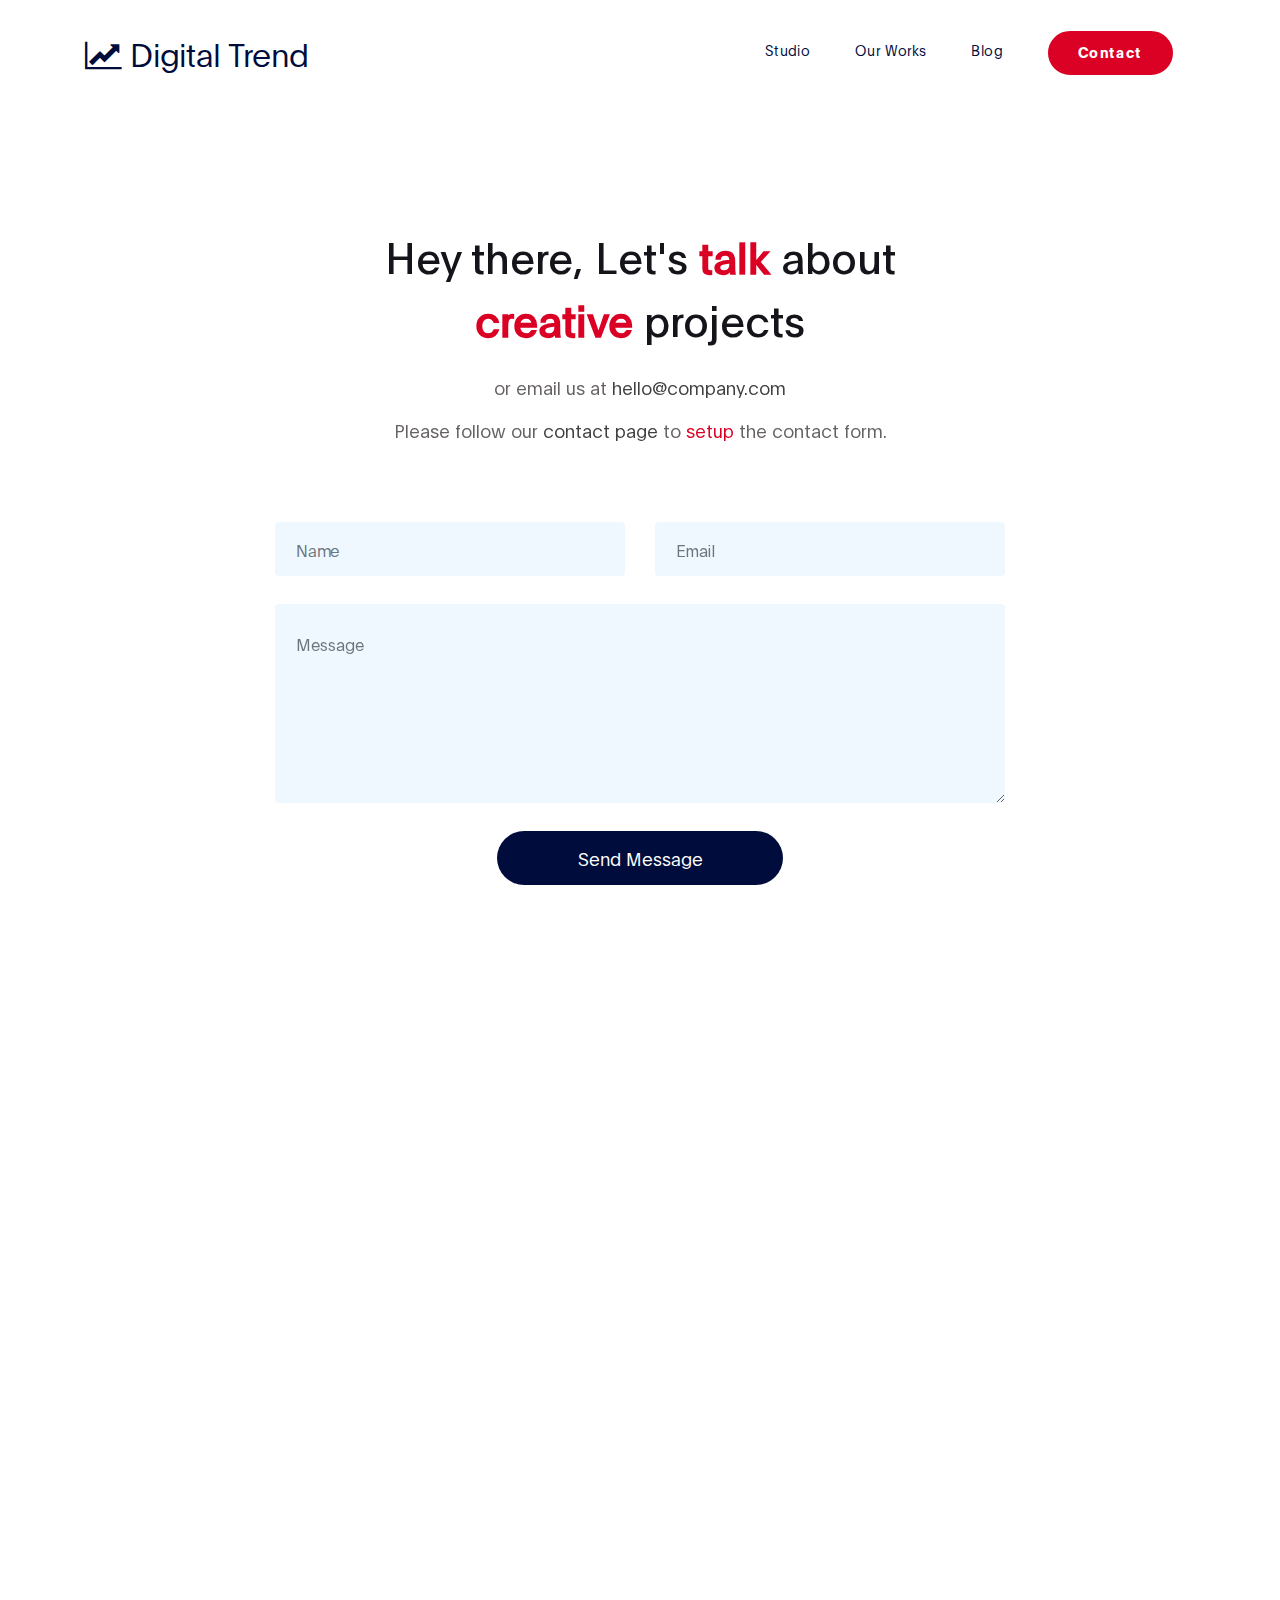
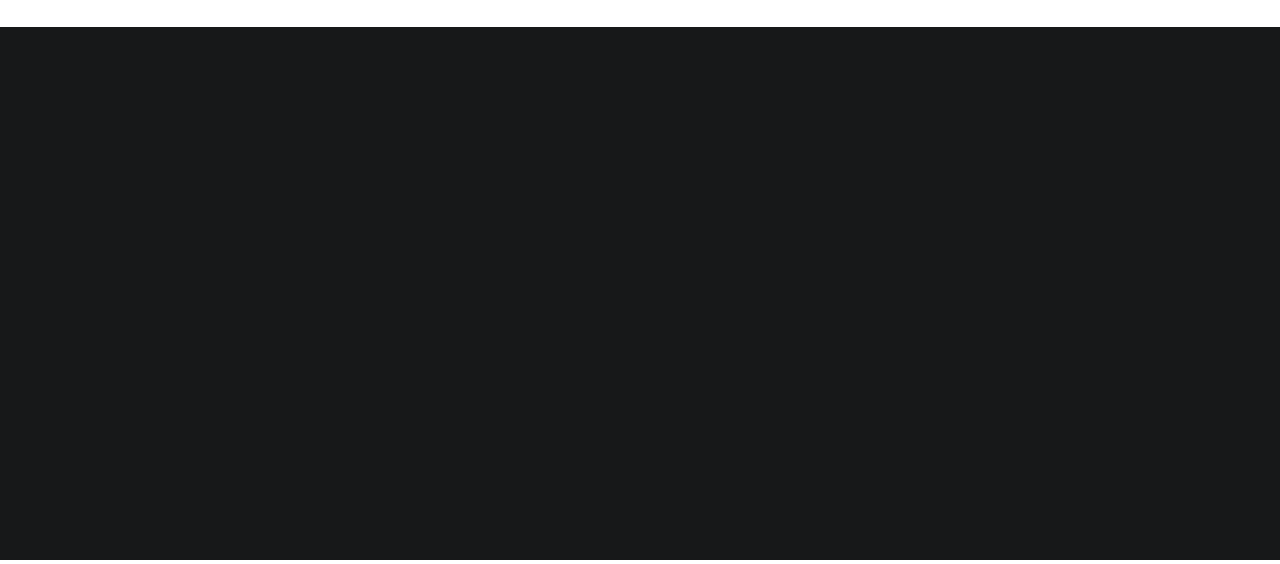
==== contact.html @ 19861da8 "Added updated template" ====
<!DOCTYPE html>
<html lang="en">
<head>

     <title>Digital Trend Contact</title>
<!--

DIGITAL TREND

https://templatemo.com/tm-538-digital-trend

-->
     <meta charset="UTF-8">
     <meta http-equiv="X-UA-Compatible" content="IE=Edge">
     <meta name="description" content="">
     <meta name="keywords" content="">
     <meta name="author" content="">
     <meta name="viewport" content="width=device-width, initial-scale=1, maximum-scale=1">

     <link rel="stylesheet" href="css/bootstrap.min.css">
     <link rel="stylesheet" href="css/font-awesome.min.css">
     <link rel="stylesheet" href="css/aos.css">
     <link rel="stylesheet" href="css/owl.carousel.min.css">
     <link rel="stylesheet" href="css/owl.theme.default.min.css">

     <!-- MAIN CSS -->
     <link rel="stylesheet" href="css/templatemo-digital-trend.css">

</head>
<body>

     <!-- MENU BAR -->
    <nav class="navbar navbar-expand-lg position-absolute">
        <div class="container">
          <a class="navbar-brand" href="index.html">
              <i class="fa fa-line-chart"></i>
              Digital Trend
            </a>

            <button class="navbar-toggler" type="button" data-toggle="collapse" data-target="#navbarNav" aria-controls="navbarNav" aria-expanded="false"
                aria-label="Toggle navigation">
                <span class="navbar-toggler-icon"></span>
            </button>

            <div class="collapse navbar-collapse" id="navbarNav">
                <ul class="navbar-nav ml-auto">
                    <li class="nav-item">
                        <a href="index.html#about" class="nav-link">Studio</a>
                    </li>
                    <li class="nav-item">
                        <a href="index.html#project" class="nav-link">Our Works</a>
                    </li>
                    <li class="nav-item">
                        <a href="blog.html" class="nav-link">Blog</a>
                    </li>
                    <li class="nav-item">
                        <a href="contact.html" class="nav-link active contact">Contact</a>
                    </li>
                </ul>
            </div>
        </div>
    </nav>


     <!-- CONTACT -->
     <section class="contact section-padding">
          <div class="container">
               <div class="row">

                    <div class="col-lg-6 mx-auto col-md-7 col-12 py-5 mt-5 text-center" data-aos="fade-up">

                      <h1 class="mb-4">Hey there, Let's <strong>talk</strong> about <strong>creative</strong> projects</h1>

                      <p>or email us at <a href="mailto:hello@company.com">hello@company.com</a></p>
                      <p>Please follow our <a rel="nofollow" href="https://templatemo.com/contact">contact page</a> to <strong>setup</strong> the contact form.</p>
                    </div>

                    <div class="col-lg-8 mx-auto col-md-10 col-12">
                    
                    <!-- Follow https://templatemo.com/contact page to setup your own contact form -->
                    
                      <form action="#" method="post" class="contact-form" data-aos="fade-up" data-aos-delay="300" role="form">
                        <div class="row">
                          <div class="col-lg-6 col-12">
                            <input type="text" class="form-control" name="name" placeholder="Name">
                          </div>

                          <div class="col-lg-6 col-12">
                            <input type="email" class="form-control" name="email" placeholder="Email">
                          </div>

                          <div class="col-lg-12 col-12">
                            <textarea class="form-control" rows="6" name="message" placeholder="Message"></textarea>
                          </div>

                          <div class="col-lg-5 mx-auto col-7">
                            <button type="submit" class="form-control" id="submit-button" name="submit">Send Message</button>
                          </div>
                        </div>

                      </form>
                    </div>

               </div>
          </div>
     </section>

<!-- How to change your own map point
	1. Go to Google Maps
	2. Click on your location point
	3. Click "Share" and choose "Embed map" tab
	4. Copy only URL and paste it within the src="" field below
-->
     <div class="google-map" data-aos="zoom-in">
       <iframe src="https://www.google.com/maps/embed?pb=!1m18!1m12!1m3!1d11196.961132529668!2d-43.38581128725845!3d-23.011063013218724!2m3!1f0!2f0!3f0!3m2!1i1024!2i768!4f13.1!3m3!1m2!1s0x9bdb695cd967b7%3A0x171cdd035a6a9d84!2sAv.%20L%C3%BAcio%20Costa%20-%20Barra%20da%20Tijuca%2C%20Rio%20de%20Janeiro%20-%20RJ%2C%20Brazil!5e0!3m2!1sen!2sth!4v1568649412152!5m2!1sen!2sth" width="1920" height="600" frameborder="0" style="border:0;" allowfullscreen=""></iframe>
     </div>


    <footer class="site-footer">
      <div class="container">
        <div class="row">

          <div class="col-lg-5 mx-lg-auto col-md-8 col-10">
            <h1 class="text-white" data-aos="fade-up" data-aos-delay="100">We make creative <strong>brands</strong> only.</h1>
          </div>

          <div class="col-lg-3 col-md-6 col-12" data-aos="fade-up" data-aos-delay="200">
            <h4 class="my-4">Contact Info</h4>

            <p class="mb-1">
              <i class="fa fa-phone mr-2 footer-icon"></i> 
              +99 080 070 4224
            </p>

            <p>
              <a href="#">
                <i class="fa fa-envelope mr-2 footer-icon"></i>
                hello@company.com
              </a>
            </p>
          </div>

          <div class="col-lg-3 col-md-6 col-12" data-aos="fade-up" data-aos-delay="300">
            <h4 class="my-4">Our Studio</h4>

            <p class="mb-1">
              <i class="fa fa-home mr-2 footer-icon"></i> 
              Av. Lúcio Costa - Barra da Tijuca, Rio de Janeiro - RJ, Brazil
            </p>
          </div>

          <div class="col-lg-4 mx-lg-auto text-center col-md-8 col-12" data-aos="fade-up" data-aos-delay="400">
            <p class="copyright-text">Copyright &copy; 2020 Your Company
            <br>
            <a rel="nofollow noopener" href="https://templatemo.com">Design: TemplateMo</a></p>
          </div>

          <div class="col-lg-4 mx-lg-auto col-md-6 col-12" data-aos="fade-up" data-aos-delay="500">
            
            <ul class="footer-link">
              <li><a href="#">Stories</a></li>
              <li><a href="#">Work with us</a></li>
              <li><a href="#">Privacy</a></li>
            </ul>
          </div>

          <div class="col-lg-3 mx-lg-auto col-md-6 col-12" data-aos="fade-up" data-aos-delay="600">
            <ul class="social-icon">
              <li><a href="#" class="fa fa-instagram"></a></li>
              <li><a href="#" class="fa fa-twitter"></a></li>
              <li><a href="#" class="fa fa-dribbble"></a></li>
              <li><a href="#" class="fa fa-behance"></a></li>
            </ul>
          </div>

        </div>
      </div>
    </footer>


     <!-- SCRIPTS -->
     <script src="js/jquery.min.js"></script>
     <script src="js/bootstrap.min.js"></script>
     <script src="js/aos.js"></script>
     <script src="js/owl.carousel.min.js"></script>
     <script src="js/custom.js"></script>

</body>
</html>
---- css/templatemo-digital-trend.css ----
/*

DIGITAL TREND

https://templatemo.com/tm-538-digital-trend

*/

@font-face {
  font-family: "Plain-Regular";
  src: url("../fonts/Plain-Regular.woff2") format("woff2"),
    url("../fonts/Plain-Regular.woff") format("woff");
  font-weight: normal;
  font-style: normal;
}

@font-face {
  font-family: "Plain-Light";
  src: url("../fonts/Plain-Light.woff2") format("woff2"),
    url("../fonts/Plain-Light.woff") format("woff");
  font-weight: bold;
  font-style: normal;
}

@font-face {
  font-family: "Plain-Bold";
  src: url("../fonts/Plain-Bold.woff2") format("woff2"),
    url("../fonts/Plain-Bold.woff") format("woff");
  font-weight: bold;
  font-style: normal;
}

:root {
  --primary-color: #000c3c;
  /* --secondary-color: #f1c111; */
  --secondary-color: #db0124;
  --white-color: #ffffff;
  --dark-color: #171819;
  --project-bg: #f0f8ff;
  --menu-bg: #130a44;

  --title-color: #15141a;
  --gray-color: #909090;
  --link-color: #404040;
  --p-color: #666262;

  --base-font-family: "Plain-Light", sans-serif;
  --title-font-family: "Plain-Regular", sans-serif;
  --font-bold-family: "Plain-Bold", sans-serif;
  --font-weight-bold: bold;

  --h1-font-size: 42px;
  --h2-font-size: 32px;
  --h3-font-size: 24px;
  --p-font-size: 18px;
  --base-font-size: 16px;
  --menu-font-size: 14px;

  --border-radius-large: 100px;
  --border-radius-small: 5px;
}

body {
  background: var(--white-color);
  font-family: var(--base-font-family);
}

/*---------------------------------------
     TYPOGRAPHY              
  -----------------------------------------*/

h1,
h2,
h3,
h4,
h5,
h6 {
  font-family: var(--title-font-family);
  line-height: inherit;
}

h1 {
  color: var(--title-color);
  font-size: var(--h1-font-size);
}

h2 {
  font-size: var(--h2-font-size);
  font-weight: 100;
}

h3 {
  font-size: var(--h3-font-size);
  font-weight: 100;
  margin-bottom: 0;
}

h4 {
  color: var(--gray-color);
  font-family: var(--base-font-family);
  font-size: var(--p-font-size);
  letter-spacing: 1px;
  text-transform: uppercase;
}

p {
  color: var(--p-color);
  font-size: var(--p-font-size);
  line-height: 1.5em;
}

b,
strong {
  letter-spacing: 0;
  color: var(--secondary-color);
}

/*  BLOCKQUOTES */
.quote {
  position: relative;
  margin: 0;
}

.quote::after {
  content: "“";
  position: absolute;
  bottom: -80px;
  left: 20px;
  font-family: times;
  color: var(--gray-color);
  font-weight: var(--font-weight-bold);
  font-size: 14em;
  line-height: 0;
  opacity: 0.1;
}

blockquote {
  border-left: 5px solid rgba(0, 0, 0, 0.05);
  display: block;
  margin: 42px 0;
  padding: 14px 22px;
  color: rgba(0, 0, 0, 0.5);
}

/* BUTTON */
.custom-btn {
  background: transparent;
  border: 2px solid var(--dark-color);
  border-radius: var(--border-radius-large);
  padding: 12px 26px 14px 26px;
  color: var(--dark-color);
  font-family: var(--title-font-family);
  font-size: var(--p-font-size);
  white-space: nowrap;
}

.custom-btn.btn-bg {
  background: var(--white-color);
  color: var(--primary-color);
  border-color: transparent;
  transition: all 0.3s ease;
}

.custom-btn:hover,
.custom-btn:focus {
  background: var(--dark-color);
  color: var(--white-color);
  border-color: transparent;
}

/*---------------------------------------
     GENERAL               
  -----------------------------------------*/

* {
  -webkit-box-sizing: border-box;
  -moz-box-sizing: border-box;
  box-sizing: border-box;
}

*::before,
*::after {
  -webkit-box-sizing: border-box;
  -moz-box-sizing: border-box;
  box-sizing: border-box;
}

a {
  color: var(--link-color);
  font-weight: normal;
  text-decoration: none;
}

a:hover,
a:active,
a:focus {
  color: var(--secondary-color);
  outline: none;
  text-decoration: none;
}

::selection {
  background: var(--secondary-color);
  color: var(--white-color);
}

.section-padding {
  padding: 8em 0;
}
.section-padding-half {
  padding: 4em 0;
}

.google-map iframe {
  display: block;
  width: 100%;
}

/*---------------------------------------
    MENU             
  -----------------------------------------*/

.navbar {
  /* background: var(--menu-bg); */
  background: var(--white-color);
  z-index: 2;
  top: 0;
  right: 0;
  left: 0;
  padding: 1.5em;
}

.navbar-brand {
  color: var(--primary-color);
  font-size: var(--h2-font-size);
}

.nav-link {
  color: var(--primary-color);
  font-size: var(--menu-font-size);
  letter-spacing: 0.4px;
  margin: 0 1.6em;
  padding: 0.6em;
}

.nav-link.active,
.nav-link:hover {
  color: var(--secondary-color);
}

.navbar-expand-lg .navbar-nav .nav-link {
  padding-right: 0;
  padding-left: 0;
}

.navbar-expand-lg .navbar-nav .nav-link.contact {
  border: 2px solid var(--secondary-color);
  border-radius: var(--border-radius-large);
  color: var(--secondary-color);
  font-family: var(--font-bold-family);
  padding: 0.6em 2em 0.8em 2em;
}

.navbar-expand-lg .navbar-nav .nav-link.contact:hover,
.navbar-expand-lg .navbar-nav .nav-link.contact.active {
  background: var(--secondary-color);
  color: var(--white-color);
}

.navbar-nav .navbar-toggler-icon {
  background: none;
}

.navbar-toggler {
  border: 0;
  padding: 0;
  cursor: pointer;
  margin: 0 10px 0 0;
  width: 30px;
  height: 35px;
  outline: none;
}

.navbar-toggler:focus {
  outline: none;
}

.navbar-toggler[aria-expanded="true"] .navbar-toggler-icon {
  background: transparent;
}

.navbar-toggler[aria-expanded="true"] .navbar-toggler-icon::before,
.navbar-toggler[aria-expanded="true"] .navbar-toggler-icon::after {
  transition: top 300ms 50ms ease, -webkit-transform 300ms 350ms ease;
  transition: top 300ms 50ms ease, transform 300ms 350ms ease;
  transition: top 300ms 50ms ease, transform 300ms 350ms ease,
    -webkit-transform 300ms 350ms ease;
  top: 0;
}

.navbar-toggler[aria-expanded="true"] .navbar-toggler-icon::before {
  transform: rotate(45deg);
}

.navbar-toggler[aria-expanded="true"] .navbar-toggler-icon::after {
  transform: rotate(-45deg);
}

.navbar-toggler .navbar-toggler-icon {
  background: var(--white-color);
  transition: background 10ms 300ms ease;
  display: block;
  width: 30px;
  height: 2px;
  position: relative;
}

.navbar-toggler .navbar-toggler-icon::before,
.navbar-toggler .navbar-toggler-icon::after {
  transition: top 300ms 350ms ease, -webkit-transform 300ms 50ms ease;
  transition: top 300ms 350ms ease, transform 300ms 50ms ease;
  transition: top 300ms 350ms ease, transform 300ms 50ms ease,
    -webkit-transform 300ms 50ms ease;
  position: absolute;
  right: 0;
  left: 0;
  background: var(--white-color);
  width: 30px;
  height: 2px;
  content: "";
}

.navbar-toggler .navbar-toggler-icon::before {
  top: -8px;
}

.navbar-toggler .navbar-toggler-icon::after {
  top: 8px;
}

/*---------------------------------------
     HERO              
  -----------------------------------------*/

.hero {
  position: relative;
  padding: 5em 0;
  overflow: hidden;
}

.hero-bg {
  background: linear-gradient(
    170deg,
    var(--primary-color) 64%,
    var(--white-color) 30%
  );
}

.hero-image {
  position: relative;
  top: 2em;
}

/*---------------------------------------
     PROJECT              
  -----------------------------------------*/

.project {
  background: var(--project-bg);
}

.project-wrapper {
  position: relative;
}

.project-wrapper img {
  border-radius: var(--border-radius-small);
}

.project-info {
  background: var(--white-color);
  border-radius: var(--border-radius-small);
  position: absolute;
  bottom: 32px;
  right: 32px;
  left: 32px;
  width: 90%;
  padding: 32px;
}

.project-info small {
  font-family: Plain-Bold;
  color: var(--gray-color);
  position: relative;
  top: 2px;
}

.project-info a {
  color: var(--primary-color);
}

.project-info .project-icon {
  background: var(--primary-color);
}

.project-icon {
  position: absolute;
  right: 30px;
  top: 40px;
  background: var(--dark-color);
  border-radius: var(--border-radius-large);
  color: var(--white-color);
  font-size: var(--h2-font-size);
  width: 40px;
  height: 40px;
  line-height: 40px;
  text-align: center;
  padding-left: 5px;
}

.owl-theme .owl-dots .owl-dot {
  outline: none;
}

.owl-theme .owl-dots .owl-dot span {
  background: var(--gray-color);
  width: 50px;
  height: 3px;
  margin: 35px 5px;
}

.owl-theme .owl-dots .owl-dot.active span,
.owl-theme .owl-dots .owl-dot:hover span {
  background: var(--secondary-color);
}

.list-detail {
  margin-left: 1em;
  padding-left: 1em;
  position: relative;
}

.list-detail li {
  display: block;
  list-style: none;
  margin: 0.6em 0 0 0.8em;
}

.list-detail li::before {
  content: "";
  width: 0;
  height: 0;
  border-width: 0 16px 16px 0;
  border-color: transparent var(--secondary-color) transparent transparent;
  border-style: solid;
  position: absolute;
  left: 0;
}

.list-detail span {
  position: relative;
  bottom: 5px;
}

.client-info img {
  width: 100px;
  margin-right: 1em;
}

/*---------------------------------------
      ABOUT            
  -----------------------------------------*/

.about {
  position: relative;
  overflow: hidden;
}

.about-image img {
  display: block;
  margin: 0 auto;
}

/*---------------------------------------
      BLOG            
  -----------------------------------------*/

.blog-header {
  border-radius: var(--border-radius-small);
  position: relative;
  overflow: hidden;
}

.blog-header img {
  border-radius: var(--border-radius-small);
  display: block;
}

.blog-header-info {
  background: linear-gradient(transparent, rgba(0, 0, 0, 0.95));
  position: absolute;
  right: 0;
  left: 0;
  bottom: 0;
  padding: 2em;
}

.blog-header-info h3 {
  max-width: 80%;
}

.blog-header-info a {
  color: var(--white-color);
}

.blog-header-info a:hover {
  color: var(--secondary-color);
}

.blog-sidebar img {
  border-radius: var(--border-radius-small);
  width: 159px;
  margin-right: 22px;
}

.blog-sidebar h3 {
  font-size: 18px;
}

/*---------------------------------------
     CONTACT              
  -----------------------------------------*/

.newsletter-form .form-control,
.contact-form .form-control {
  box-shadow: none;
  background: var(--project-bg);
  border: 0;
  padding: 1.7em 1.3em;
  margin: 14px 0;
}

.newsletter-form button,
.contact-form #submit-button {
  background: var(--primary-color);
  border-radius: var(--border-radius-large);
  color: var(--white-color);
  cursor: pointer;
  font-size: var(--p-font-size);
  line-height: 0px;
  padding: 1.5em 1.3em;
}

.newsletter-form button {
  background: var(--secondary-color);
}

/*---------------------------------------
     FOOTER              
  -----------------------------------------*/

.site-footer {
  background: var(--dark-color);
  padding: 7em 0 6em 0;
}

.site-footer a {
  color: var(--p-color);
}

.site-footer a:hover,
.footer-icon {
  color: var(--secondary-color);
}

.footer-link li {
  display: inline-block;
  list-style: none;
  margin: 0 10px;
}

.copyright-text,
.footer-link,
.site-footer .social-icon {
  margin-top: 6em;
}

.copyright-text {
  margin-top: 5.3em;
}

/*---------------------------------------
     SOCIAL ICON              
  -----------------------------------------*/

.social-icon {
  position: relative;
  padding: 0;
  margin: 4em 0 0 0;
}

.social-icon li {
  display: inline-block;
  list-style: none;
}

.social-icon li a {
  text-decoration: none;
  display: inline-block;
  font-size: var(--base-font-size);
  margin: 10px;
  text-align: center;
}

/*---------------------------------------
     RESPONSIVE STYLES              
  -----------------------------------------*/

@media screen and (min-width: 1200px) {
  .about-info h2 {
    max-width: 70%;
  }
}

@media screen and (min-width: 991px) {
  .project h2 {
    max-width: 32%;
    margin: 0 auto;
  }
}

@media screen and (max-width: 991px) {
  .hero {
    padding-top: 14em;
  }

  .hero-text {
    bottom: 2em;
  }

  .navbar {
    padding: 1em;
  }

  .navbar-collapse {
    text-align: center;
    padding: 2.5em 0;
  }

  .nav-link {
    display: inline-block;
  }

  .navbar-expand-lg .navbar-nav .nav-link.contact {
    margin: 1em 0;
  }

  .copyright-text,
  .footer-link,
  .site-footer .social-icon {
    margin-top: 3em;
    padding: 0;
    text-align: left;
  }
}

@media screen and (max-width: 767px) {
  h1 {
    font-size: 36px;
  }

  h2 {
    font-size: 28px;
  }

  h3 {
    font-size: 22px;
  }

  .project-info {
    right: 0;
    left: 0;
    margin: 0 auto;
  }

  .footer-link,
  .site-footer .social-icon {
    margin-top: 1em;
  }

  .copyright-text {
    margin: 2.5em 0 1em 0;
  }

  .footer-link li {
    margin-left: 0;
  }
}
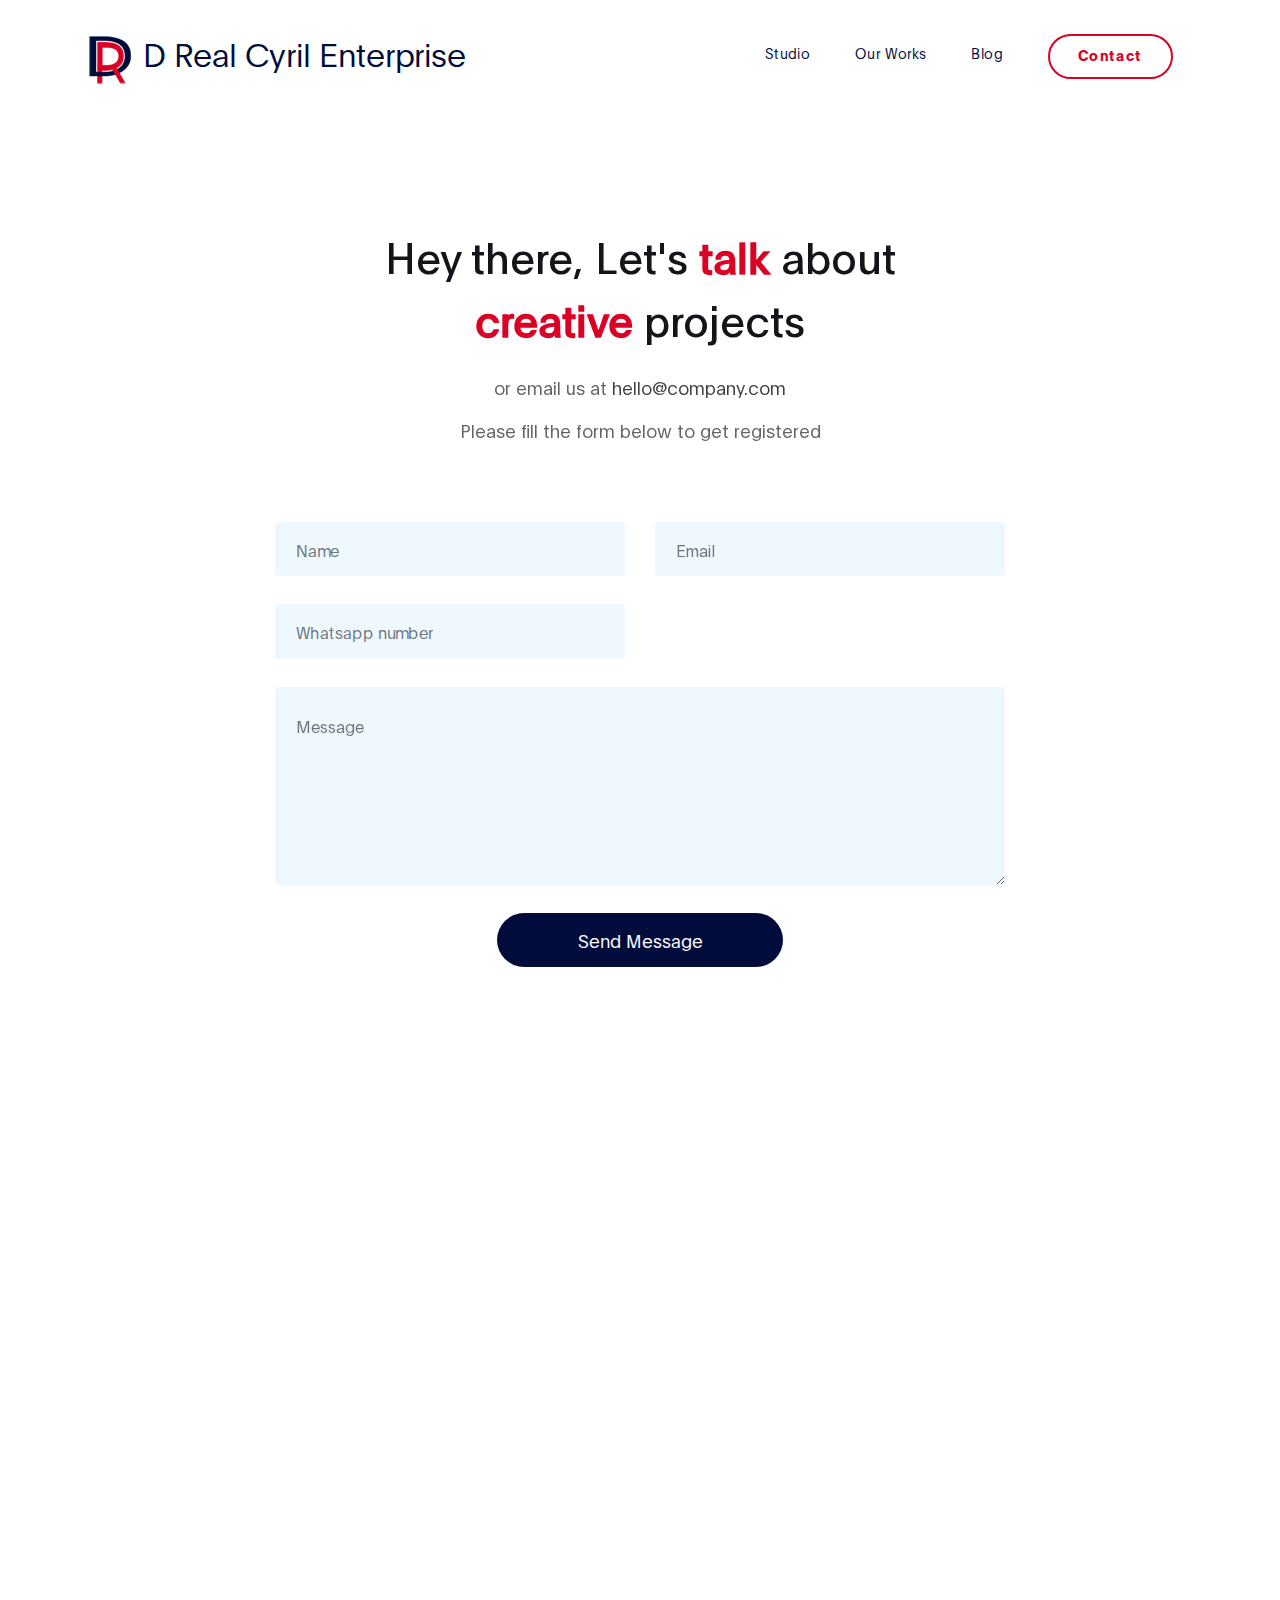
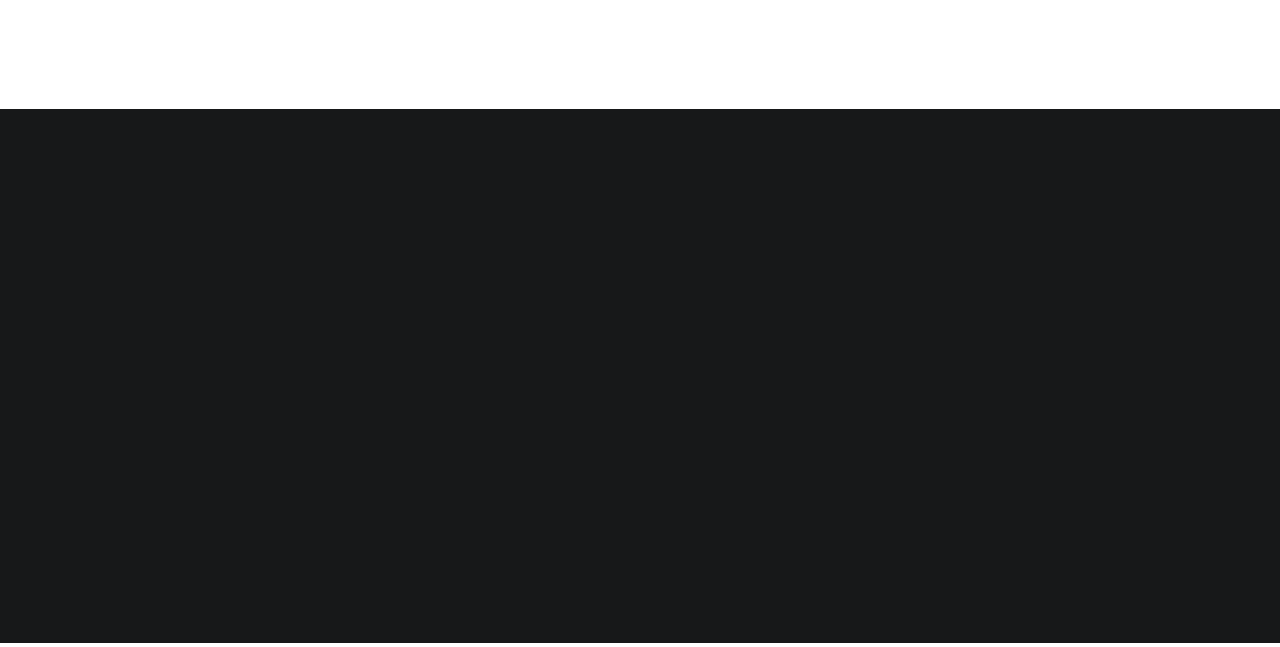
==== commit 623effbf: "Added whatsapp functionalities" ====
--- a/contact.html
+++ b/contact.html
@@ -1,134 +1,204 @@
 <!DOCTYPE html>
 <html lang="en">
-<head>
-
-     <title>Digital Trend Contact</title>
-<!--
+  <head>
+    <title>Digital Trend Contact</title>
+    <!--
 
 DIGITAL TREND
 
 https://templatemo.com/tm-538-digital-trend
 
 -->
-     <meta charset="UTF-8">
-     <meta http-equiv="X-UA-Compatible" content="IE=Edge">
-     <meta name="description" content="">
-     <meta name="keywords" content="">
-     <meta name="author" content="">
-     <meta name="viewport" content="width=device-width, initial-scale=1, maximum-scale=1">
-
-     <link rel="stylesheet" href="css/bootstrap.min.css">
-     <link rel="stylesheet" href="css/font-awesome.min.css">
-     <link rel="stylesheet" href="css/aos.css">
-     <link rel="stylesheet" href="css/owl.carousel.min.css">
-     <link rel="stylesheet" href="css/owl.theme.default.min.css">
-
-     <!-- MAIN CSS -->
-     <link rel="stylesheet" href="css/templatemo-digital-trend.css">
-
-</head>
-<body>
-
-     <!-- MENU BAR -->
+    <meta charset="UTF-8" />
+    <meta http-equiv="X-UA-Compatible" content="IE=Edge" />
+    <meta name="description" content="" />
+    <meta name="keywords" content="" />
+    <meta name="author" content="" />
+    <meta
+      name="viewport"
+      content="width=device-width, initial-scale=1, maximum-scale=1"
+    />
+
+    <link rel="stylesheet" href="css/bootstrap.min.css" />
+    <link rel="stylesheet" href="css/font-awesome.min.css" />
+    <link rel="stylesheet" href="css/aos.css" />
+    <link rel="stylesheet" href="css/owl.carousel.min.css" />
+    <link rel="stylesheet" href="css/owl.theme.default.min.css" />
+
+    <!-- MAIN CSS -->
+    <link rel="stylesheet" href="css/main.css" />
+  </head>
+  <body>
+    <!-- MENU BAR -->
     <nav class="navbar navbar-expand-lg position-absolute">
-        <div class="container">
-          <a class="navbar-brand" href="index.html">
-              <i class="fa fa-line-chart"></i>
-              Digital Trend
-            </a>
-
-            <button class="navbar-toggler" type="button" data-toggle="collapse" data-target="#navbarNav" aria-controls="navbarNav" aria-expanded="false"
-                aria-label="Toggle navigation">
-                <span class="navbar-toggler-icon"></span>
-            </button>
-
-            <div class="collapse navbar-collapse" id="navbarNav">
-                <ul class="navbar-nav ml-auto">
-                    <li class="nav-item">
-                        <a href="index.html#about" class="nav-link">Studio</a>
-                    </li>
-                    <li class="nav-item">
-                        <a href="index.html#project" class="nav-link">Our Works</a>
-                    </li>
-                    <li class="nav-item">
-                        <a href="blog.html" class="nav-link">Blog</a>
-                    </li>
-                    <li class="nav-item">
-                        <a href="contact.html" class="nav-link active contact">Contact</a>
-                    </li>
-                </ul>
-            </div>
+      <div class="container">
+        <a class="navbar-brand" href="index.html">
+          <img src="./images/logo.png" alt="logo" />
+          D Real Cyril Enterprise
+        </a>
+
+        <button
+          class="navbar-toggler"
+          type="button"
+          data-toggle="collapse"
+          data-target="#navbarNav"
+          aria-controls="navbarNav"
+          aria-expanded="false"
+          aria-label="Toggle navigation"
+        >
+          <span class="navbar-toggler-icon"></span>
+        </button>
+
+        <div class="collapse navbar-collapse" id="navbarNav">
+          <ul class="navbar-nav ml-auto">
+            <li class="nav-item">
+              <a href="index.html#about" class="nav-link">Studio</a>
+            </li>
+            <li class="nav-item">
+              <a href="index.html#project" class="nav-link">Our Works</a>
+            </li>
+            <li class="nav-item">
+              <a href="blog.html" class="nav-link">Blog</a>
+            </li>
+            <li class="nav-item">
+              <a href="contact.html" class="nav-link active contact">Contact</a>
+            </li>
+          </ul>
         </div>
+      </div>
     </nav>
 
-
-     <!-- CONTACT -->
-     <section class="contact section-padding">
-          <div class="container">
-               <div class="row">
-
-                    <div class="col-lg-6 mx-auto col-md-7 col-12 py-5 mt-5 text-center" data-aos="fade-up">
-
-                      <h1 class="mb-4">Hey there, Let's <strong>talk</strong> about <strong>creative</strong> projects</h1>
-
-                      <p>or email us at <a href="mailto:hello@company.com">hello@company.com</a></p>
-                      <p>Please follow our <a rel="nofollow" href="https://templatemo.com/contact">contact page</a> to <strong>setup</strong> the contact form.</p>
-                    </div>
-
-                    <div class="col-lg-8 mx-auto col-md-10 col-12">
-                    
-                    <!-- Follow https://templatemo.com/contact page to setup your own contact form -->
-                    
-                      <form action="#" method="post" class="contact-form" data-aos="fade-up" data-aos-delay="300" role="form">
-                        <div class="row">
-                          <div class="col-lg-6 col-12">
-                            <input type="text" class="form-control" name="name" placeholder="Name">
-                          </div>
-
-                          <div class="col-lg-6 col-12">
-                            <input type="email" class="form-control" name="email" placeholder="Email">
-                          </div>
-
-                          <div class="col-lg-12 col-12">
-                            <textarea class="form-control" rows="6" name="message" placeholder="Message"></textarea>
-                          </div>
-
-                          <div class="col-lg-5 mx-auto col-7">
-                            <button type="submit" class="form-control" id="submit-button" name="submit">Send Message</button>
-                          </div>
-                        </div>
-
-                      </form>
-                    </div>
-
-               </div>
-          </div>
-     </section>
-
-<!-- How to change your own map point
+    <!-- CONTACT -->
+    <section class="contact section-padding">
+      <div class="container">
+        <div class="row">
+          <div
+            class="col-lg-6 mx-auto col-md-7 col-12 py-5 mt-5 text-center"
+            data-aos="fade-up"
+          >
+            <h1 class="mb-4">
+              Hey there, Let's <strong>talk</strong> about
+              <strong>creative</strong> projects
+            </h1>
+
+            <p>
+              or email us at
+              <a href="mailto:hello@company.com">hello@company.com</a>
+            </p>
+            <p>
+              Please fill the form below to get registered
+
+              <!-- <a rel="nofollow" href="https://templatemo.com/contact"
+                >contact page</a
+              >
+              to <strong>setup</strong> the contact form. -->
+            </p>
+          </div>
+
+          <div class="col-lg-8 mx-auto col-md-10 col-12">
+            <form
+              class="contact-form"
+              data-aos="fade-up"
+              data-aos-delay="300"
+              role="form"
+              id="form"
+            >
+              <div class="row">
+                <div class="col-lg-6 col-12">
+                  <input
+                    type="text"
+                    class="form-control"
+                    name="name"
+                    placeholder="Name"
+                  />
+                </div>
+
+                <div class="col-lg-6 col-12">
+                  <input
+                    type="email"
+                    class="form-control"
+                    name="email"
+                    placeholder="Email"
+                  />
+                </div>
+                <div class="col-lg-6 col-12">
+                  <input
+                    type="tel"
+                    class="form-control"
+                    name="phone"
+                    placeholder="Whatsapp number"
+                  />
+                </div>
+
+                <!-- <div class="col-lg-6 col-12">
+                  <input
+                    type="email"
+                    class="form-control"
+                    name="email"
+                    placeholder="Email"
+                  />
+                </div> -->
+
+                <div class="col-lg-12 col-12">
+                  <textarea
+                    class="form-control"
+                    rows="6"
+                    name="message"
+                    placeholder="Message"
+                  ></textarea>
+                </div>
+
+                <div class="col-lg-5 mx-auto col-7">
+                  <button
+                    class="form-control"
+                    id="submit-button"
+                    onclick="send()"
+                  >
+                    Send Message
+                  </button>
+                </div>
+              </div>
+            </form>
+          </div>
+        </div>
+      </div>
+    </section>
+
+    <!-- How to change your own map point
 	1. Go to Google Maps
 	2. Click on your location point
 	3. Click "Share" and choose "Embed map" tab
 	4. Copy only URL and paste it within the src="" field below
 -->
-     <div class="google-map" data-aos="zoom-in">
-       <iframe src="https://www.google.com/maps/embed?pb=!1m18!1m12!1m3!1d11196.961132529668!2d-43.38581128725845!3d-23.011063013218724!2m3!1f0!2f0!3f0!3m2!1i1024!2i768!4f13.1!3m3!1m2!1s0x9bdb695cd967b7%3A0x171cdd035a6a9d84!2sAv.%20L%C3%BAcio%20Costa%20-%20Barra%20da%20Tijuca%2C%20Rio%20de%20Janeiro%20-%20RJ%2C%20Brazil!5e0!3m2!1sen!2sth!4v1568649412152!5m2!1sen!2sth" width="1920" height="600" frameborder="0" style="border:0;" allowfullscreen=""></iframe>
-     </div>
-
+    <div class="google-map" data-aos="zoom-in">
+      <iframe
+        src="https://www.google.com/maps/embed?pb=!1m18!1m12!1m3!1d11196.961132529668!2d-43.38581128725845!3d-23.011063013218724!2m3!1f0!2f0!3f0!3m2!1i1024!2i768!4f13.1!3m3!1m2!1s0x9bdb695cd967b7%3A0x171cdd035a6a9d84!2sAv.%20L%C3%BAcio%20Costa%20-%20Barra%20da%20Tijuca%2C%20Rio%20de%20Janeiro%20-%20RJ%2C%20Brazil!5e0!3m2!1sen!2sth!4v1568649412152!5m2!1sen!2sth"
+        width="1920"
+        height="600"
+        frameborder="0"
+        style="border: 0"
+        allowfullscreen=""
+      ></iframe>
+    </div>
 
     <footer class="site-footer">
       <div class="container">
         <div class="row">
-
           <div class="col-lg-5 mx-lg-auto col-md-8 col-10">
-            <h1 class="text-white" data-aos="fade-up" data-aos-delay="100">We make creative <strong>brands</strong> only.</h1>
-          </div>
-
-          <div class="col-lg-3 col-md-6 col-12" data-aos="fade-up" data-aos-delay="200">
+            <h1 class="text-white" data-aos="fade-up" data-aos-delay="100">
+              We make creative <strong>brands</strong> only.
+            </h1>
+          </div>
+
+          <div
+            class="col-lg-3 col-md-6 col-12"
+            data-aos="fade-up"
+            data-aos-delay="200"
+          >
             <h4 class="my-4">Contact Info</h4>
 
             <p class="mb-1">
-              <i class="fa fa-phone mr-2 footer-icon"></i> 
+              <i class="fa fa-phone mr-2 footer-icon"></i>
               +99 080 070 4224
             </p>
 
@@ -140,23 +210,38 @@
             </p>
           </div>
 
-          <div class="col-lg-3 col-md-6 col-12" data-aos="fade-up" data-aos-delay="300">
+          <div
+            class="col-lg-3 col-md-6 col-12"
+            data-aos="fade-up"
+            data-aos-delay="300"
+          >
             <h4 class="my-4">Our Studio</h4>
 
             <p class="mb-1">
-              <i class="fa fa-home mr-2 footer-icon"></i> 
+              <i class="fa fa-home mr-2 footer-icon"></i>
               Av. Lúcio Costa - Barra da Tijuca, Rio de Janeiro - RJ, Brazil
             </p>
           </div>
 
-          <div class="col-lg-4 mx-lg-auto text-center col-md-8 col-12" data-aos="fade-up" data-aos-delay="400">
-            <p class="copyright-text">Copyright &copy; 2020 Your Company
-            <br>
-            <a rel="nofollow noopener" href="https://templatemo.com">Design: TemplateMo</a></p>
-          </div>
-
-          <div class="col-lg-4 mx-lg-auto col-md-6 col-12" data-aos="fade-up" data-aos-delay="500">
-            
+          <div
+            class="col-lg-4 mx-lg-auto text-center col-md-8 col-12"
+            data-aos="fade-up"
+            data-aos-delay="400"
+          >
+            <p class="copyright-text">
+              Copyright &copy; 2020 Your Company
+              <br />
+              <a rel="nofollow noopener" href="https://templatemo.com"
+                >Design: TemplateMo</a
+              >
+            </p>
+          </div>
+
+          <div
+            class="col-lg-4 mx-lg-auto col-md-6 col-12"
+            data-aos="fade-up"
+            data-aos-delay="500"
+          >
             <ul class="footer-link">
               <li><a href="#">Stories</a></li>
               <li><a href="#">Work with us</a></li>
@@ -164,7 +249,11 @@
             </ul>
           </div>
 
-          <div class="col-lg-3 mx-lg-auto col-md-6 col-12" data-aos="fade-up" data-aos-delay="600">
+          <div
+            class="col-lg-3 mx-lg-auto col-md-6 col-12"
+            data-aos="fade-up"
+            data-aos-delay="600"
+          >
             <ul class="social-icon">
               <li><a href="#" class="fa fa-instagram"></a></li>
               <li><a href="#" class="fa fa-twitter"></a></li>
@@ -172,18 +261,16 @@
               <li><a href="#" class="fa fa-behance"></a></li>
             </ul>
           </div>
-
         </div>
       </div>
     </footer>
 
-
-     <!-- SCRIPTS -->
-     <script src="js/jquery.min.js"></script>
-     <script src="js/bootstrap.min.js"></script>
-     <script src="js/aos.js"></script>
-     <script src="js/owl.carousel.min.js"></script>
-     <script src="js/custom.js"></script>
-
-</body>
-</html>+    <!-- SCRIPTS -->
+    <script src="js/jquery.min.js"></script>
+    <script src="js/bootstrap.min.js"></script>
+    <script src="js/aos.js"></script>
+    <script src="js/owl.carousel.min.js"></script>
+    <script src="js/custom.js"></script>
+    <script src="js/contact.js"></script>
+  </body>
+</html>
--- a/css/main.css
+++ b/css/main.css
@@ -0,0 +1,702 @@
+/*
+
+DIGITAL TREND
+
+https://templatemo.com/tm-538-digital-trend
+
+*/
+
+@font-face {
+  font-family: "Plain-Regular";
+  src: url("../fonts/Plain-Regular.woff2") format("woff2"),
+    url("../fonts/Plain-Regular.woff") format("woff");
+  font-weight: normal;
+  font-style: normal;
+}
+
+@font-face {
+  font-family: "Plain-Light";
+  src: url("../fonts/Plain-Light.woff2") format("woff2"),
+    url("../fonts/Plain-Light.woff") format("woff");
+  font-weight: bold;
+  font-style: normal;
+}
+
+@font-face {
+  font-family: "Plain-Bold";
+  src: url("../fonts/Plain-Bold.woff2") format("woff2"),
+    url("../fonts/Plain-Bold.woff") format("woff");
+  font-weight: bold;
+  font-style: normal;
+}
+
+:root {
+  --primary-color: #000c3c;
+  /* --secondary-color: #f1c111; */
+  --secondary-color: #db0124;
+  --white-color: #ffffff;
+  --dark-color: #171819;
+  --project-bg: #f0f8ff;
+  --menu-bg: #130a44;
+
+  --title-color: #15141a;
+  --gray-color: #909090;
+  --link-color: #404040;
+  --p-color: #666262;
+
+  --base-font-family: "Plain-Light", sans-serif;
+  --title-font-family: "Plain-Regular", sans-serif;
+  --font-bold-family: "Plain-Bold", sans-serif;
+  --font-weight-bold: bold;
+
+  --h1-font-size: 42px;
+  --h2-font-size: 32px;
+  --h3-font-size: 24px;
+  --p-font-size: 18px;
+  --base-font-size: 16px;
+  --menu-font-size: 14px;
+
+  --border-radius-large: 100px;
+  --border-radius-small: 5px;
+}
+
+body {
+  background: var(--white-color);
+  font-family: var(--base-font-family);
+}
+
+/*---------------------------------------
+     TYPOGRAPHY              
+  -----------------------------------------*/
+
+h1,
+h2,
+h3,
+h4,
+h5,
+h6 {
+  font-family: var(--title-font-family);
+  line-height: inherit;
+}
+
+h1 {
+  color: var(--title-color);
+  font-size: var(--h1-font-size);
+}
+
+h2 {
+  font-size: var(--h2-font-size);
+  font-weight: 100;
+}
+
+h3 {
+  font-size: var(--h3-font-size);
+  font-weight: 100;
+  margin-bottom: 0;
+}
+
+h4 {
+  color: var(--gray-color);
+  font-family: var(--base-font-family);
+  font-size: var(--p-font-size);
+  letter-spacing: 1px;
+  text-transform: uppercase;
+}
+
+p {
+  color: var(--p-color);
+  font-size: var(--p-font-size);
+  line-height: 1.5em;
+}
+
+b,
+strong {
+  letter-spacing: 0;
+  color: var(--secondary-color);
+}
+
+/*  BLOCKQUOTES */
+.quote {
+  position: relative;
+  margin: 0;
+}
+
+.quote::after {
+  content: "“";
+  position: absolute;
+  bottom: -80px;
+  left: 20px;
+  font-family: times;
+  color: var(--gray-color);
+  font-weight: var(--font-weight-bold);
+  font-size: 14em;
+  line-height: 0;
+  opacity: 0.1;
+}
+
+blockquote {
+  border-left: 5px solid rgba(0, 0, 0, 0.05);
+  display: block;
+  margin: 42px 0;
+  padding: 14px 22px;
+  color: rgba(0, 0, 0, 0.5);
+}
+
+/* BUTTON */
+.custom-btn {
+  background: transparent;
+  border: 2px solid var(--dark-color);
+  border-radius: var(--border-radius-large);
+  padding: 12px 26px 14px 26px;
+  color: var(--dark-color);
+  font-family: var(--title-font-family);
+  font-size: var(--p-font-size);
+  white-space: nowrap;
+}
+
+.custom-btn.btn-bg {
+  background: var(--white-color);
+  color: var(--primary-color);
+  border-color: transparent;
+  transition: all 0.3s ease;
+}
+
+.custom-btn:hover,
+.custom-btn:focus {
+  background: var(--dark-color);
+  color: var(--white-color);
+  border-color: transparent;
+}
+
+/*---------------------------------------
+     GENERAL               
+  -----------------------------------------*/
+
+* {
+  -webkit-box-sizing: border-box;
+  -moz-box-sizing: border-box;
+  box-sizing: border-box;
+}
+
+*::before,
+*::after {
+  -webkit-box-sizing: border-box;
+  -moz-box-sizing: border-box;
+  box-sizing: border-box;
+}
+
+a {
+  color: var(--link-color);
+  font-weight: normal;
+  text-decoration: none;
+}
+
+a:hover,
+a:active,
+a:focus {
+  color: var(--secondary-color);
+  outline: none;
+  text-decoration: none;
+}
+
+::selection {
+  background: var(--secondary-color);
+  color: var(--white-color);
+}
+
+.section-padding {
+  padding: 8em 0;
+}
+.section-padding-half {
+  padding: 4em 0;
+}
+
+.google-map iframe {
+  display: block;
+  width: 100%;
+}
+
+/*---------------------------------------
+    MENU             
+  -----------------------------------------*/
+
+.navbar {
+  /* background: var(--menu-bg); */
+  background: var(--white-color);
+  z-index: 2;
+  top: 0;
+  right: 0;
+  left: 0;
+  padding: 1.5em;
+}
+
+.navbar-brand {
+  color: var(--primary-color);
+  font-size: var(--h2-font-size);
+}
+
+.nav-link {
+  color: var(--primary-color);
+  font-size: var(--menu-font-size);
+  letter-spacing: 0.4px;
+  margin: 0 1.6em;
+  padding: 0.6em;
+}
+
+.nav-link.active,
+.nav-link:hover {
+  color: var(--secondary-color);
+}
+
+.navbar-expand-lg .navbar-nav .nav-link {
+  padding-right: 0;
+  padding-left: 0;
+}
+
+.navbar-expand-lg .navbar-nav .nav-link.contact {
+  border: 2px solid var(--secondary-color);
+  border-radius: var(--border-radius-large);
+  font-family: var(--font-bold-family);
+  padding: 0.6em 2em 0.8em 2em;
+  background: var(--secondary-color);
+  color: var(--white-color);
+}
+
+.navbar-expand-lg .navbar-nav .nav-link.contact:hover,
+.navbar-expand-lg .navbar-nav .nav-link.contact.active {
+  background: var(--secondary-color);
+  /* color: var(--white-color); */
+  background: var(--white-color);
+  color: var(--secondary-color);
+
+}
+
+.navbar-nav .navbar-toggler-icon {
+  background: none;
+}
+
+.navbar-toggler {
+  border: 0;
+  padding: 0;
+  cursor: pointer;
+  margin: 0 10px 0 0;
+  width: 30px;
+  height: 35px;
+  outline: none;
+}
+
+.navbar-toggler:focus {
+  outline: none;
+}
+
+.navbar-toggler[aria-expanded="true"] .navbar-toggler-icon {
+  background: transparent;
+}
+
+.navbar-toggler[aria-expanded="true"] .navbar-toggler-icon::before,
+.navbar-toggler[aria-expanded="true"] .navbar-toggler-icon::after {
+  transition: top 300ms 50ms ease, -webkit-transform 300ms 350ms ease;
+  transition: top 300ms 50ms ease, transform 300ms 350ms ease;
+  transition: top 300ms 50ms ease, transform 300ms 350ms ease,
+    -webkit-transform 300ms 350ms ease;
+  top: 0;
+}
+
+.navbar-toggler[aria-expanded="true"] .navbar-toggler-icon::before {
+  transform: rotate(45deg);
+}
+
+.navbar-toggler[aria-expanded="true"] .navbar-toggler-icon::after {
+  transform: rotate(-45deg);
+}
+
+.navbar-toggler .navbar-toggler-icon {
+  background: var(--white-color);
+  transition: background 10ms 300ms ease;
+  display: block;
+  width: 30px;
+  height: 2px;
+  position: relative;
+}
+
+.navbar-toggler .navbar-toggler-icon::before,
+.navbar-toggler .navbar-toggler-icon::after {
+  transition: top 300ms 350ms ease, -webkit-transform 300ms 50ms ease;
+  transition: top 300ms 350ms ease, transform 300ms 50ms ease;
+  transition: top 300ms 350ms ease, transform 300ms 50ms ease,
+    -webkit-transform 300ms 50ms ease;
+  position: absolute;
+  right: 0;
+  left: 0;
+  background: var(--white-color);
+  width: 30px;
+  height: 2px;
+  content: "";
+}
+
+.navbar-toggler .navbar-toggler-icon::before {
+  top: -8px;
+}
+
+.navbar-toggler .navbar-toggler-icon::after {
+  top: 8px;
+}
+
+/*---------------------------------------
+     HERO              
+  -----------------------------------------*/
+
+.hero {
+  position: relative;
+  padding: 5em 0;
+  overflow: hidden;
+}
+
+.hero-bg {
+  background: linear-gradient(
+    170deg,
+    var(--primary-color) 64%,
+    var(--white-color) 30%
+  );
+}
+
+.hero-image {
+  position: relative;
+  top: 2em;
+}
+
+/*---------------------------------------
+     PROJECT              
+  -----------------------------------------*/
+
+.project {
+  background: var(--project-bg);
+}
+
+.project-wrapper {
+  position: relative;
+}
+
+.project-wrapper img {
+  border-radius: var(--border-radius-small);
+}
+
+.project-info {
+  background: var(--white-color);
+  border-radius: var(--border-radius-small);
+  position: absolute;
+  bottom: 32px;
+  right: 32px;
+  left: 32px;
+  width: 90%;
+  padding: 32px;
+}
+
+.project-info small {
+  font-family: Plain-Bold;
+  color: var(--gray-color);
+  position: relative;
+  top: 2px;
+}
+
+.project-info a {
+  color: var(--primary-color);
+}
+
+.project-info .project-icon {
+  background: var(--primary-color);
+}
+
+.project-icon {
+  position: absolute;
+  right: 30px;
+  top: 40px;
+  background: var(--dark-color);
+  border-radius: var(--border-radius-large);
+  color: var(--white-color);
+  font-size: var(--h2-font-size);
+  width: 40px;
+  height: 40px;
+  line-height: 40px;
+  text-align: center;
+  padding-left: 5px;
+}
+
+.owl-theme .owl-dots .owl-dot {
+  outline: none;
+}
+
+.owl-theme .owl-dots .owl-dot span {
+  background: var(--gray-color);
+  width: 50px;
+  height: 3px;
+  margin: 35px 5px;
+}
+
+.owl-theme .owl-dots .owl-dot.active span,
+.owl-theme .owl-dots .owl-dot:hover span {
+  background: var(--secondary-color);
+}
+
+.list-detail {
+  margin-left: 1em;
+  padding-left: 1em;
+  position: relative;
+}
+
+.list-detail li {
+  display: block;
+  list-style: none;
+  margin: 0.6em 0 0 0.8em;
+}
+
+.list-detail li::before {
+  content: "";
+  width: 0;
+  height: 0;
+  border-width: 0 16px 16px 0;
+  border-color: transparent var(--secondary-color) transparent transparent;
+  border-style: solid;
+  position: absolute;
+  left: 0;
+}
+
+.list-detail span {
+  position: relative;
+  bottom: 5px;
+}
+
+.client-info img {
+  width: 100px;
+  margin-right: 1em;
+}
+
+/*---------------------------------------
+      ABOUT            
+  -----------------------------------------*/
+
+.about {
+  position: relative;
+  overflow: hidden;
+}
+
+.about-image img {
+  display: block;
+  margin: 0 auto;
+}
+
+/*---------------------------------------
+      BLOG            
+  -----------------------------------------*/
+
+.blog-header {
+  border-radius: var(--border-radius-small);
+  position: relative;
+  overflow: hidden;
+}
+
+.blog-header img {
+  border-radius: var(--border-radius-small);
+  display: block;
+}
+
+.blog-header-info {
+  background: linear-gradient(transparent, rgba(0, 0, 0, 0.95));
+  position: absolute;
+  right: 0;
+  left: 0;
+  bottom: 0;
+  padding: 2em;
+}
+
+.blog-header-info h3 {
+  max-width: 80%;
+}
+
+.blog-header-info a {
+  color: var(--white-color);
+}
+
+.blog-header-info a:hover {
+  color: var(--secondary-color);
+}
+
+.blog-sidebar img {
+  border-radius: var(--border-radius-small);
+  width: 159px;
+  margin-right: 22px;
+}
+
+.blog-sidebar h3 {
+  font-size: 18px;
+}
+
+/*---------------------------------------
+     CONTACT              
+  -----------------------------------------*/
+
+.newsletter-form .form-control,
+.contact-form .form-control {
+  box-shadow: none;
+  background: var(--project-bg);
+  border: 0;
+  padding: 1.7em 1.3em;
+  margin: 14px 0;
+}
+
+.newsletter-form button,
+.contact-form #submit-button {
+  background: var(--primary-color);
+  border-radius: var(--border-radius-large);
+  color: var(--white-color);
+  cursor: pointer;
+  font-size: var(--p-font-size);
+  line-height: 0px;
+  padding: 1.5em 1.3em;
+}
+
+.newsletter-form button {
+  background: var(--secondary-color);
+}
+
+/*---------------------------------------
+     FOOTER              
+  -----------------------------------------*/
+
+.site-footer {
+  background: var(--dark-color);
+  padding: 7em 0 6em 0;
+}
+
+.site-footer a {
+  color: var(--p-color);
+}
+
+.site-footer a:hover,
+.footer-icon {
+  color: var(--secondary-color);
+}
+
+.footer-link li {
+  display: inline-block;
+  list-style: none;
+  margin: 0 10px;
+}
+
+.copyright-text,
+.footer-link,
+.site-footer .social-icon {
+  margin-top: 6em;
+}
+
+.copyright-text {
+  margin-top: 5.3em;
+}
+
+/*---------------------------------------
+     SOCIAL ICON              
+  -----------------------------------------*/
+
+.social-icon {
+  position: relative;
+  padding: 0;
+  margin: 4em 0 0 0;
+}
+
+.social-icon li {
+  display: inline-block;
+  list-style: none;
+}
+
+.social-icon li a {
+  text-decoration: none;
+  display: inline-block;
+  font-size: var(--base-font-size);
+  margin: 10px;
+  text-align: center;
+}
+
+/*---------------------------------------
+     RESPONSIVE STYLES              
+  -----------------------------------------*/
+
+@media screen and (min-width: 1200px) {
+  .about-info h2 {
+    max-width: 70%;
+  }
+}
+
+@media screen and (min-width: 991px) {
+  .project h2 {
+    max-width: 32%;
+    margin: 0 auto;
+  }
+}
+
+@media screen and (max-width: 991px) {
+  .hero {
+    padding-top: 14em;
+  }
+
+  .hero-text {
+    bottom: 2em;
+  }
+
+  .navbar {
+    padding: 1em;
+  }
+
+  .navbar-collapse {
+    text-align: center;
+    padding: 2.5em 0;
+  }
+
+  .nav-link {
+    display: inline-block;
+  }
+
+  .navbar-expand-lg .navbar-nav .nav-link.contact {
+    margin: 1em 0;
+  }
+
+  .copyright-text,
+  .footer-link,
+  .site-footer .social-icon {
+    margin-top: 3em;
+    padding: 0;
+    text-align: left;
+  }
+}
+
+@media screen and (max-width: 767px) {
+  h1 {
+    font-size: 36px;
+  }
+
+  h2 {
+    font-size: 28px;
+  }
+
+  h3 {
+    font-size: 22px;
+  }
+
+  .project-info {
+    right: 0;
+    left: 0;
+    margin: 0 auto;
+  }
+
+  .footer-link,
+  .site-footer .social-icon {
+    margin-top: 1em;
+  }
+
+  .copyright-text {
+    margin: 2.5em 0 1em 0;
+  }
+
+  .footer-link li {
+    margin-left: 0;
+  }
+}
